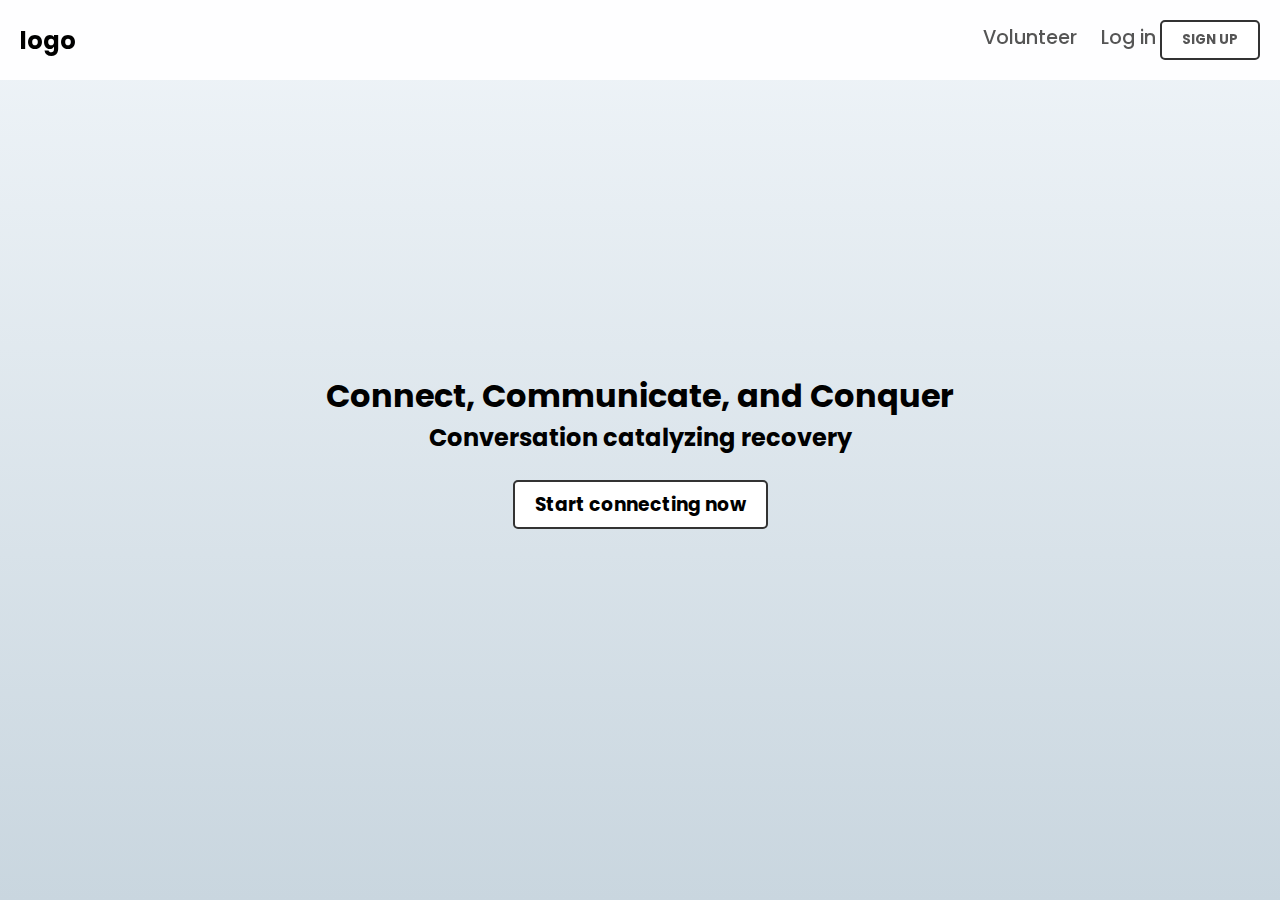
==== index.html @ da98a4b7 "We got this!" ====
<!DOCTYPE html>
<html lang="en">
<head>
    <meta charset="UTF-8">
    <meta name="viewport" content="width=device-width, initial-scale=1.0">
    <title>Therapy Front Page</title>
    <link rel="stylesheet" href="style.css">
</head>
<body>
<header>
    <h2 class="logo">logo</h2>
    <nav class="navigation">
        <!--Image for the companies logo-->
        

        <a href="#" > Volunteer</a>
        <a href="#" > Log in</a>
        <button class="signbtn"> Sign up</button>
    </nav>
</header>
<div class="Motto">
    <h1> Connect, Communicate, and Conquer</h1>
    <h2>Conversation catalyzing recovery</h2>
    <br>
    <h3><button class="Start">Start connecting now</button></h3>
</div>
</body>
</html>

<!-- we aren't doing javascript for this page-->
<!--Please check the link cuz for some reason when I go live the changes done to the css aren't presented -->

<!-- copy the code onto another window -->
<!--bet-->
---- style.css ----
@import url('https://fonts.googleapis.com/css2?family=Dosis:wght@200&family=Poppins&display=swap');

* {
    margin: 0;
    padding: 0;
    box-sizing: border-box;
    font-family: 'Poppins', sans-serif;
}

body {
    display: flex;
    justify-content: center;
    align-items: center;
    min-height: 100vh;
    background: linear-gradient(to bottom, #f0f5f9, #c9d6df);
}

header {
    position: fixed;
    top: 0;
    left: 0;
    width: 100%;
    padding: 20px;
    display: flex;
    justify-content: space-between;
    align-items: center;
    background-color: rgba(255, 255, 255, 0.9);
    backdrop-filter: blur(10px);
    z-index: 99;
}

.logo a {
    font-size: 1.5em;
    color: #333;
    text-decoration: none;
}

.navigation a {
    font-size: 1.2em;
    color: #555;
    text-decoration: none;
    font-weight: 500;
    margin-left: 20px;
    transition: color 0.3s ease;
}

.navigation a:hover {
    color: #333;
}

.Motto {
    text-align: center;
    padding: 150px;
}

.signbtn {
    padding: 8px 20px;
    border: 2px solid #333;
    border-radius: 5px;
    background-color: #ffffff;
    color: #fff;
    text-transform: uppercase;
    font-weight: bold;
    cursor: pointer;
    transition: background-color 0.3s ease, color 0.3s ease;
    -webkit-text-fill-color: #555;
}

.signbtn:hover {
    background-color: #555;
    color: #fff;
    -webkit-text-fill-color: white;
}

.Start {
    padding: 8px 20px;
    border: 2px solid #333;
    border-radius: 5px;
    background-color: #ffffff;
    font-size: 1em;
    font-weight: bold;
    
}

.Start:hover {
    cursor: pointer;
    
}

/* the start button wont change should i add h3 to the function? */
/* I guess? whatever you think it best
oh wait its because it class its a dot not #
alright its fixed */

/* these aren't the final colors, these are only for sepearating the parts right now */
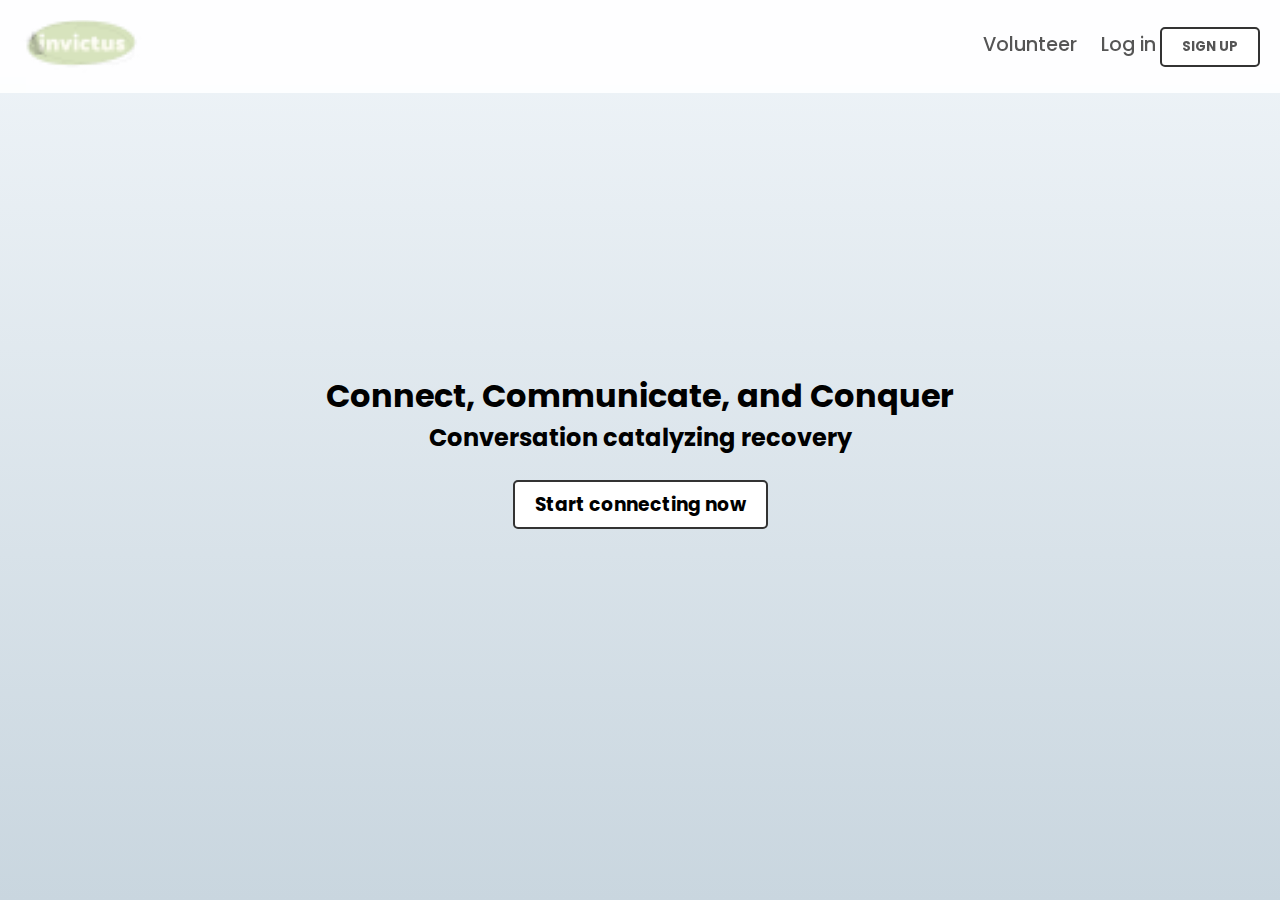
==== commit edf26393: "Index function labled in title, each html and css match numerically" ====
--- a/index.html
+++ b/index.html
@@ -8,7 +8,7 @@
 </head>
 <body>
 <header>
-    <h2 class="logo">logo</h2>
+    <img src="Images/Invictus.png" class="logo">
     <nav class="navigation">
         <!--Image for the companies logo-->
         
--- a/style.css
+++ b/style.css
@@ -29,10 +29,11 @@
     z-index: 99;
 }
 
-.logo a {
+.logo {
     font-size: 1.5em;
     color: #333;
     text-decoration: none;
+    size: 5px;
 }
 
 .navigation a {
